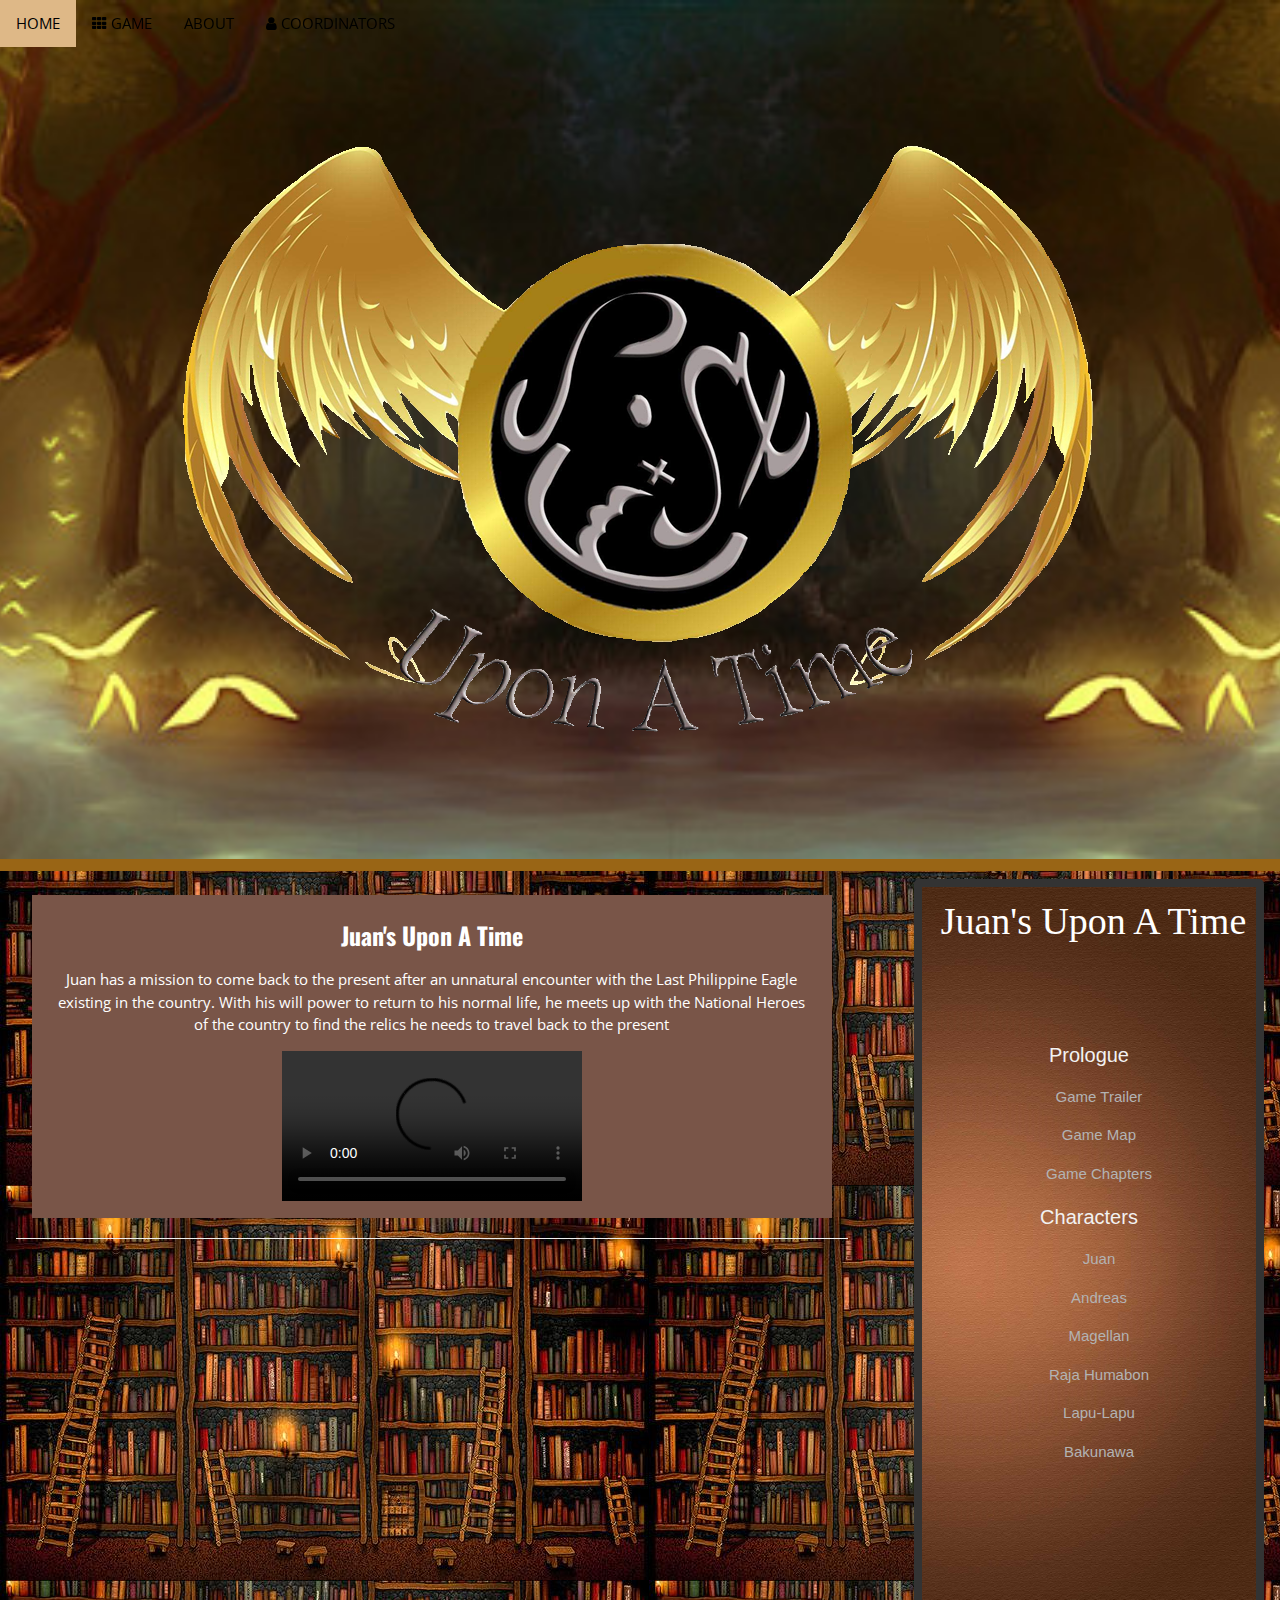
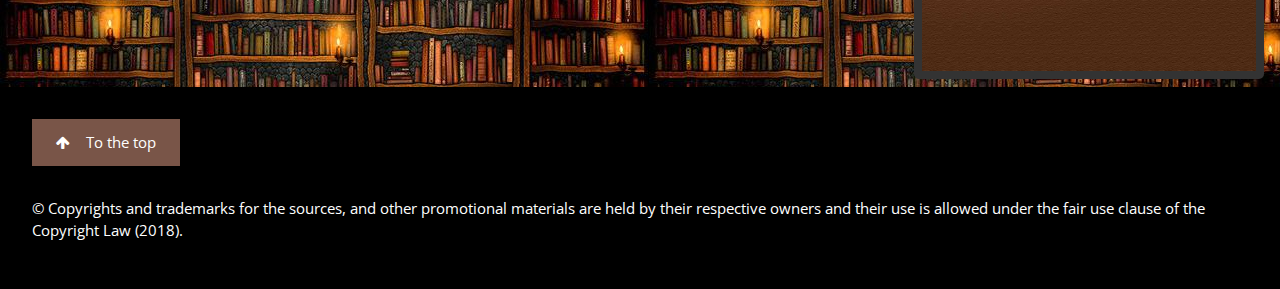
==== game.html @ 05a8319d "Second Commit" ====
<!DOCTYPE html>
<html>
<title>Game</title>
<meta charset="UTF-8">
<meta name="viewport" content="width=device-width, initial-scale=1">
<link rel="icon" href="photos/juat.png">
<link rel="stylesheet" href="blog.css">
<link rel="stylesheet" href="https://fonts.googleapis.com/css?family=Oswald">
<link rel="stylesheet" href="https://fonts.googleapis.com/css?family=Open Sans">
<link rel="stylesheet" href="https://cdnjs.cloudflare.com/ajax/libs/font-awesome/4.7.0/css/font-awesome.min.css">
<style>
h1,h2,h3,h4,h5,h6 {font-family: "Oswald"} 
body {font-family: "Open Sans"}

.parallax {
  background-image: url("photos/goldtreebg.jpg");
  min-height: 90%;
  background-attachment: fixed;
  background-position: center;
  background-repeat: no-repeat;
  background-size: cover;
  border-bottom: 12px solid #996515;
}

.right {
  background-image: url("photos/brown.jpg");
  background-repeat: no-repeat;
  background-size: cover;
  height:800px;
  width: 350px;
  border: 8px solid #333;
  border-radius: 5px;
  float: right;
  margin: 50 50 0 0;
  padding: 20 20 50 10;
}

.chapter {
  font-size:26;
  text-decoration: none;
  color : #f2f2f2;
  font-family: "Arial Black", Gadget, sans-serif;
}

.cont {
  font-size:20;
  text-decoration: none;
  color : #b3b3b3;
  font-family: Tahoma, Geneva, sans-serif;
  padding-left: 20px;
}

p a:hover {
  font-size: 26;
  text-align:center;
}

h4 a:hover {
  font-size: 30;
  color: #b3b3b3;
  text-align:center;
}
</style>
<body background="photos/book.jpg">

  <!-- Navbar (sit on top) -->
  <div class="w3-top">
    <div class="w3-bar" id="myNavbar">
      <a class="w3-bar-item w3-button w3-hover-brown w3-hide-medium w3-hide-large w3-right" href="javascript:void(0);" onclick="toggleFunction()" title="Toggle Navigation Menu">
        <i class="fa fa-bars"></i>
      </a>
      <a href="https://juans-upon-a-time.github.io/" class="w3-bar-item w3-button">HOME</a>
      <a href="game.html" class="w3-bar-item w3-button w3-hide-small"><i class="fa fa-th"></i> GAME</a>
      <a href="about.html" class="w3-bar-item w3-button w3-hide-small"> ABOUT</a>
      <a href="coordinators.html" class="w3-bar-item w3-button w3-hide-small"><i class="fa fa-user"></i> COORDINATORS</a>
    </div>

    <!-- Navbar on small screens -->
    <div id="navDemo" class="w3-bar-block w3-brown w3-hide w3-hide-large w3-hide-medium">
      <a href="game.html" class="w3-bar-item w3-button" onclick="toggleFunction()">GAME</a>
      <a href="about.html" class="w3-bar-item w3-button" onclick="toggleFunction()">ABOUT</a>
      <a href="coordinators.html" class="w3-bar-item w3-button" onclick="toggleFunction()">COORDINATORS</a>
    </div>
  </div>

  <script>

    var _0xfb75=["\x6F\x6E\x73\x63\x72\x6F\x6C\x6C","\x6D\x79\x4E\x61\x76\x62\x61\x72","\x67\x65\x74\x45\x6C\x65\x6D\x65\x6E\x74\x42\x79\x49\x64","\x73\x63\x72\x6F\x6C\x6C\x54\x6F\x70","\x62\x6F\x64\x79","\x64\x6F\x63\x75\x6D\x65\x6E\x74\x45\x6C\x65\x6D\x65\x6E\x74","\x63\x6C\x61\x73\x73\x4E\x61\x6D\x65","\x77\x33\x2D\x62\x61\x72","\x20\x77\x33\x2D\x63\x61\x72\x64","\x20\x77\x33\x2D\x61\x6E\x69\x6D\x61\x74\x65\x2D\x74\x6F\x70","\x20\x77\x33\x2D\x77\x68\x69\x74\x65","\x20\x77\x33\x2D\x63\x61\x72\x64\x20\x77\x33\x2D\x61\x6E\x69\x6D\x61\x74\x65\x2D\x74\x6F\x70\x20\x77\x33\x2D\x77\x68\x69\x74\x65","","\x72\x65\x70\x6C\x61\x63\x65","\x6E\x61\x76\x44\x65\x6D\x6F","\x77\x33\x2D\x73\x68\x6F\x77","\x69\x6E\x64\x65\x78\x4F\x66","\x20\x77\x33\x2D\x73\x68\x6F\x77"];window[_0xfb75[0]]= function(){myFunction()};function myFunction(){var _0x8a9bx2=document[_0xfb75[2]](_0xfb75[1]);if(document[_0xfb75[4]][_0xfb75[3]]> 100|| document[_0xfb75[5]][_0xfb75[3]]> 100){_0x8a9bx2[_0xfb75[6]]= _0xfb75[7]+ _0xfb75[8]+ _0xfb75[9]+ _0xfb75[10]}else {_0x8a9bx2[_0xfb75[6]]= _0x8a9bx2[_0xfb75[6]][_0xfb75[13]](_0xfb75[11],_0xfb75[12])}}function toggleFunction(){var _0x8a9bx4=document[_0xfb75[2]](_0xfb75[14]);if(_0x8a9bx4[_0xfb75[6]][_0xfb75[16]](_0xfb75[15])==  -1){_0x8a9bx4[_0xfb75[6]]+= _0xfb75[17]}else {_0x8a9bx4[_0xfb75[6]]= _0x8a9bx4[_0xfb75[6]][_0xfb75[13]](_0xfb75[17],_0xfb75[12])}}

  </script>

  <div class="parallax">
    <center><img class="w3-image" src="photos/juat.png"></center>
  </div>


  <!-- Grid -->
  <div class="w3-row w3-padding">

    <div class="w3-col l8 s12">

      <!-- Start Blog Content -->

      <div class="w3-content" style="max-width:1600px">

       <div class="w3-container w3-brown w3-margin w3-padding-large">
        <div class="w3-center">
          <h3><strong>Juan's Upon A Time</strong></h3>
          <p>Juan has a mission to come back to the present after an unnatural encounter
      with the Last Philippine Eagle existing in the country. With his will power to return
      to his normal life, he meets up with the National Heroes of the country to find the relics
    he needs to travel back to the present</p>
        </div>



        <center>
          <video controls autoplay>
            <source src="Prologue.mp4" type="video/mp4">
            </video>
          </center>

        </div>
        <hr>

      </div>

    </div>

    <div class="w3-col l4">

     <div class="right">

      <h1 style="color:white; margin-top:6px; text-align:center; margin-left:9px; font-size:38px; font-family:Georgia, serif;">Juan's Upon A Time</h1>

      <br>
      <br>
      <br>
      <center>
        <h4><a class="chapter">Prologue</a></h4>
        <p><a href="gametrailer.html" class="cont">Game Trailer</a></p>
        <p><a href="gamemap.html" class="cont">Game Map</a></p>
        <p><a href="gamescenes.html" class="cont">Game Chapters</a></p>

        <h4><a class="chapter">Characters</a><br/></h4>
        <p><a href="juan.html" class="cont">Juan</a><br/></p>
        <p><a href="andreas.html" class="cont">Andreas</a><br/></p>
        <p><a href="magellan.html" class="cont">Magellan</a><br/></p>
        <p><a href="rajahumabon.html" class="cont">Raja Humabon</a><br/></p>
        <p><a href="lapulapu.html" class="cont">Lapu-Lapu</a><br/></p>
        <p><a href="bakunawa.html" class="cont">Bakunawa</a><br/><br/></p>
        </center>
      </div>

    </div>

  </div>

  <!-- Footer -->
  <footer class="w3-container w3-black" style="padding:32px">
    <a href="#" class="w3-button w3-brown w3-padding-large w3-margin-bottom"><i class="fa fa-arrow-up w3-margin-right"></i>To the top</a>
    <p>&copy Copyrights and trademarks for the sources, and other promotional materials are held by 
    their respective owners and their use is allowed under the fair use clause of the Copyright Law (2018).</p>
  </footer>


</body>
</html>
---- blog.css ----
/* W3.CSS 4.10 February 2018 by Jan Egil and Borge Refsnes */
	html{box-sizing:border-box}*,*:before,*:after{box-sizing:inherit}
	/* Extract from normalize.css by Nicolas Gallagher and Jonathan Neal git.io/normalize */
	html{-ms-text-size-adjust:100%;-webkit-text-size-adjust:100%}body{margin:0}
	article,aside,details,figcaption,figure,footer,header,main,menu,nav,section,summary{display:block}
	audio,canvas,progress,video{display:inline-block}progress{vertical-align:baseline}
	audio:not([controls]){display:none;height:0}[hidden],template{display:none}
	a{background-color:transparent;-webkit-text-decoration-skip:objects}
	a:active,a:hover{outline-width:0}abbr[title]{border-bottom:none;text-decoration:underline;text-decoration:underline dotted}
	dfn{font-style:italic}mark{background:#ff0;color:#000}
	small{font-size:80%}sub,sup{font-size:75%;line-height:0;position:relative;vertical-align:baseline}
	sub{bottom:-0.25em}sup{top:-0.5em}figure{margin:1em 40px}img{border-style:none}svg:not(:root){overflow:hidden}
	code,kbd,pre,samp{font-family:monospace,monospace;font-size:1em}hr{box-sizing:content-box;height:0;overflow:visible}
	button,input,select,textarea{font:inherit;margin:0}optgroup{font-weight:bold}
	button,input{overflow:visible}button,select{text-transform:none}
	button,html [type=button],[type=reset],[type=submit]{-webkit-appearance:button}
	button::-moz-focus-inner, [type=button]::-moz-focus-inner, [type=reset]::-moz-focus-inner, [type=submit]::-moz-focus-inner{border-style:none;padding:0}
	button:-moz-focusring, [type=button]:-moz-focusring, [type=reset]:-moz-focusring, [type=submit]:-moz-focusring{outline:1px dotted ButtonText}
	fieldset{border:1px solid #c0c0c0;margin:0 2px;padding:.35em .625em .75em}
	legend{color:inherit;display:table;max-width:100%;padding:0;white-space:normal}textarea{overflow:auto}
	[type=checkbox],[type=radio]{padding:0}
	[type=number]::-webkit-inner-spin-button,[type=number]::-webkit-outer-spin-button{height:auto}
	[type=search]{-webkit-appearance:textfield;outline-offset:-2px}
	[type=search]::-webkit-search-cancel-button,[type=search]::-webkit-search-decoration{-webkit-appearance:none}
	::-webkit-input-placeholder{color:inherit;opacity:0.54}
	::-webkit-file-upload-button{-webkit-appearance:button;font:inherit}
	/* End extract */
	html,body{font-family:Verdana,sans-serif;font-size:15px;line-height:1.5}html{overflow-x:hidden}
	h1{font-size:36px}h2{font-size:30px}h3{font-size:24px}h4{font-size:20px}h5{font-size:18px}h6{font-size:16px}.w3-serif{font-family:serif}
	h1,h2,h3,h4,h5,h6{font-family:"Segoe UI",Arial,sans-serif;font-weight:400;margin:10px 0}.w3-wide{letter-spacing:4px}
	hr{border:0;border-top:1px solid #eee;margin:20px 0}
	.w3-image{max-width:100%;height:auto}img{vertical-align:middle}a{color:inherit}
	.w3-table,.w3-table-all{border-collapse:collapse;border-spacing:0;width:100%;display:table}.w3-table-all{border:1px solid #ccc}
	.w3-bordered tr,.w3-table-all tr{border-bottom:1px solid #ddd}.w3-striped tbody tr:nth-child(even){background-color:#f1f1f1}
	.w3-table-all tr:nth-child(odd){background-color:#fff}.w3-table-all tr:nth-child(even){background-color:#f1f1f1}
	.w3-hoverable tbody tr:hover,.w3-ul.w3-hoverable li:hover{background-color:#ccc}.w3-centered tr th,.w3-centered tr td{text-align:center}
	.w3-table td,.w3-table th,.w3-table-all td,.w3-table-all th{padding:8px 8px;display:table-cell;text-align:left;vertical-align:top}
	.w3-table th:first-child,.w3-table td:first-child,.w3-table-all th:first-child,.w3-table-all td:first-child{padding-left:16px}
	.w3-btn,.w3-button{border:none;display:inline-block;padding:8px 16px;vertical-align:middle;overflow:hidden;text-decoration:none;color:inherit;background-color:inherit;text-align:center;cursor:pointer;white-space:nowrap}
	.w3-btn:hover{box-shadow:0 8px 16px 0 rgba(0,0,0,0.2),0 6px 20px 0 rgba(0,0,0,0.19)}
	.w3-btn,.w3-button{-webkit-touch-callout:none;-webkit-user-select:none;-khtml-user-select:none;-moz-user-select:none;-ms-user-select:none;user-select:none}   
	.w3-disabled,.w3-btn:disabled,.w3-button:disabled{cursor:not-allowed;opacity:0.3}.w3-disabled *,:disabled *{pointer-events:none}
	.w3-btn.w3-disabled:hover,.w3-btn:disabled:hover{box-shadow:none}
	.w3-badge,.w3-tag{background-color:#000;color:#fff;display:inline-block;padding-left:8px;padding-right:8px;text-align:center}.w3-badge{border-radius:50%}
	.w3-ul{list-style-type:none;padding:0;margin:0}.w3-ul li{padding:8px 16px;border-bottom:1px solid #ddd}.w3-ul li:last-child{border-bottom:none}
	.w3-tooltip,.w3-display-container{position:relative}.w3-tooltip .w3-text{display:none}.w3-tooltip:hover .w3-text{display:inline-block}
	.w3-ripple:active{opacity:0.5}.w3-ripple{transition:opacity 0s}
	.w3-input{padding:8px;display:block;border:none;border-bottom:1px solid #ccc;width:100%}
	.w3-select{padding:9px 0;width:100%;border:none;border-bottom:1px solid #ccc}
	.w3-dropdown-click,.w3-dropdown-hover{position:relative;display:inline-block;cursor:pointer}
	.w3-dropdown-hover:hover .w3-dropdown-content{display:block}
	.w3-dropdown-hover:first-child,.w3-dropdown-click:hover{background-color:#ccc;color:#000}
	.w3-dropdown-hover:hover > .w3-button:first-child,.w3-dropdown-click:hover > .w3-button:first-child{background-color:#ccc;color:#000}
	.w3-dropdown-content{cursor:auto;color:#000;background-color:#fff;display:none;position:absolute;min-width:160px;margin:0;padding:0;z-index:1}
	.w3-check,.w3-radio{width:24px;height:24px;position:relative;top:6px}
	.w3-sidebar{height:100%;width:200px;background-color:#fff;position:fixed!important;z-index:1;overflow:auto}
	.w3-bar-block .w3-dropdown-hover,.w3-bar-block .w3-dropdown-click{width:100%}
	.w3-bar-block .w3-dropdown-hover .w3-dropdown-content,.w3-bar-block .w3-dropdown-click .w3-dropdown-content{min-width:100%}
	.w3-bar-block .w3-dropdown-hover .w3-button,.w3-bar-block .w3-dropdown-click .w3-button{width:100%;text-align:left;padding:8px 16px}
	.w3-main,#main{transition:margin-left .4s}
	.w3-modal{z-index:3;display:none;padding-top:100px;position:fixed;left:0;top:0;width:100%;height:100%;overflow:auto;background-color:rgb(0,0,0);background-color:rgba(0,0,0,0.4)}
	.w3-modal-content{margin:auto;background-color:#fff;position:relative;padding:0;outline:0;width:600px}
	.w3-bar{width:100%;overflow:hidden}.w3-center .w3-bar{display:inline-block;width:auto}
	.w3-bar .w3-bar-item{padding:12px 16px;float:left;width:auto;border:none;display:block;outline:0}
	.w3-bar .w3-dropdown-hover,.w3-bar .w3-dropdown-click{position:static;float:left}
	.w3-bar .w3-button{white-space:normal}
	.w3-bar-block .w3-bar-item{width:100%;display:block;padding:8px 16px;text-align:left;border:none;white-space:normal;float:none;outline:0}
	.w3-bar-block.w3-center .w3-bar-item{text-align:center}.w3-block{display:block;width:100%}
	.w3-responsive{display:block;overflow-x:auto}
	.w3-container:after,.w3-container:before,.w3-panel:after,.w3-panel:before,.w3-row:after,.w3-row:before,.w3-row-padding:after,.w3-row-padding:before,
	.w3-cell-row:before,.w3-cell-row:after,.w3-clear:after,.w3-clear:before,.w3-bar:before,.w3-bar:after{content:"";display:table;clear:both}
	.w3-col,.w3-half,.w3-third,.w3-twothird,.w3-threequarter,.w3-quarter{float:left;width:100%}
	.w3-col.s1{width:8.33333%}.w3-col.s2{width:16.66666%}.w3-col.s3{width:24.99999%}.w3-col.s4{width:33.33333%}
	.w3-col.s5{width:41.66666%}.w3-col.s6{width:49.99999%}.w3-col.s7{width:58.33333%}.w3-col.s8{width:66.66666%}
	.w3-col.s9{width:74.99999%}.w3-col.s10{width:83.33333%}.w3-col.s11{width:91.66666%}.w3-col.s12{width:99.99999%}
	@media (min-width:601px){.w3-col.m1{width:8.33333%}.w3-col.m2{width:16.66666%}.w3-col.m3,.w3-quarter{width:24.99999%}.w3-col.m4,.w3-third{width:33.33333%}
	.w3-col.m5{width:41.66666%}.w3-col.m6,.w3-half{width:49.99999%}.w3-col.m7{width:58.33333%}.w3-col.m8,.w3-twothird{width:66.66666%}
	.w3-col.m9,.w3-threequarter{width:74.99999%}.w3-col.m10{width:83.33333%}.w3-col.m11{width:91.66666%}.w3-col.m12{width:99.99999%}}
	@media (min-width:993px){.w3-col.l1{width:8.33333%}.w3-col.l2{width:16.66666%}.w3-col.l3{width:24.99999%}.w3-col.l4{width:33.33333%}
	.w3-col.l5{width:41.66666%}.w3-col.l6{width:49.99999%}.w3-col.l7{width:58.33333%}.w3-col.l8{width:66.66666%}
	.w3-col.l9{width:74.99999%}.w3-col.l10{width:83.33333%}.w3-col.l11{width:91.66666%}.w3-col.l12{width:99.99999%}}
	.w3-content{max-width:980px;margin:auto}.w3-rest{overflow:hidden}
	.w3-cell-row{display:table;width:100%}.w3-cell{display:table-cell}
	.w3-cell-top{vertical-align:top}.w3-cell-middle{vertical-align:middle}.w3-cell-bottom{vertical-align:bottom}
	.w3-hide{display:none!important}.w3-show-block,.w3-show{display:block!important}.w3-show-inline-block{display:inline-block!important}
	@media (max-width:600px){.w3-modal-content{margin:0 10px;width:auto!important}.w3-modal{padding-top:30px}
	.w3-dropdown-hover.w3-mobile .w3-dropdown-content,.w3-dropdown-click.w3-mobile .w3-dropdown-content{position:relative}	
	.w3-hide-small{display:none!important}.w3-mobile{display:block;width:100%!important}.w3-bar-item.w3-mobile,.w3-dropdown-hover.w3-mobile,.w3-dropdown-click.w3-mobile{text-align:center}
	.w3-dropdown-hover.w3-mobile,.w3-dropdown-hover.w3-mobile .w3-btn,.w3-dropdown-hover.w3-mobile .w3-button,.w3-dropdown-click.w3-mobile,.w3-dropdown-click.w3-mobile .w3-btn,.w3-dropdown-click.w3-mobile .w3-button{width:100%}}
	@media (max-width:768px){.w3-modal-content{width:500px}.w3-modal{padding-top:50px}}
	@media (min-width:993px){.w3-modal-content{width:900px}.w3-hide-large{display:none!important}.w3-sidebar.w3-collapse{display:block!important}}
	@media (max-width:992px) and (min-width:601px){.w3-hide-medium{display:none!important}}
	@media (max-width:992px){.w3-sidebar.w3-collapse{display:none}.w3-main{margin-left:0!important;margin-right:0!important}}
	.w3-top,.w3-bottom{position:fixed;width:100%;z-index:1}.w3-top{top:0}.w3-bottom{bottom:0}
	.w3-overlay{position:fixed;display:none;width:100%;height:100%;top:0;left:0;right:0;bottom:0;background-color:rgba(0,0,0,0.5);z-index:2}
	.w3-display-topleft{position:absolute;left:0;top:0}.w3-display-topright{position:absolute;right:0;top:0}
	.w3-display-bottomleft{position:absolute;left:0;bottom:0}.w3-display-bottomright{position:absolute;right:0;bottom:0}
	.w3-display-middle{position:absolute;top:50%;left:50%;transform:translate(-50%,-50%);-ms-transform:translate(-50%,-50%)}
	.w3-display-left{position:absolute;top:50%;left:0%;transform:translate(0%,-50%);-ms-transform:translate(-0%,-50%)}
	.w3-display-right{position:absolute;top:50%;right:0%;transform:translate(0%,-50%);-ms-transform:translate(0%,-50%)}
	.w3-display-topmiddle{position:absolute;left:50%;top:0;transform:translate(-50%,0%);-ms-transform:translate(-50%,0%)}
	.w3-display-bottommiddle{position:absolute;left:50%;bottom:0;transform:translate(-50%,0%);-ms-transform:translate(-50%,0%)}
	.w3-display-container:hover .w3-display-hover{display:block}.w3-display-container:hover span.w3-display-hover{display:inline-block}.w3-display-hover{display:none}
	.w3-display-position{position:absolute}
	.w3-circle{border-radius:50%}
	.w3-round-small{border-radius:2px}.w3-round,.w3-round-medium{border-radius:4px}.w3-round-large{border-radius:8px}.w3-round-xlarge{border-radius:16px}.w3-round-xxlarge{border-radius:32px}
	.w3-row-padding,.w3-row-padding>.w3-half,.w3-row-padding>.w3-third,.w3-row-padding>.w3-twothird,.w3-row-padding>.w3-threequarter,.w3-row-padding>.w3-quarter,.w3-row-padding>.w3-col{padding:0 8px}
	.w3-container,.w3-panel{padding:0.01em 16px}.w3-panel{margin-top:16px;margin-bottom:16px}
	.w3-code,.w3-codespan{font-family:Consolas,"courier new";font-size:16px}
	.w3-code{width:auto;background-color:#fff;padding:8px 12px;border-left:4px solid #4CAF50;word-wrap:break-word}
	.w3-codespan{color:crimson;background-color:#f1f1f1;padding-left:4px;padding-right:4px;font-size:110%}
	.w3-card,.w3-card-2{box-shadow:0 2px 5px 0 rgba(0,0,0,0.16),0 2px 10px 0 rgba(0,0,0,0.12)}
	.w3-card-4,.w3-hover-shadow:hover{box-shadow:0 4px 10px 0 rgba(0,0,0,0.2),0 4px 20px 0 rgba(0,0,0,0.19)}
	.w3-spin{animation:w3-spin 2s infinite linear}@keyframes w3-spin{0%{transform:rotate(0deg)}100%{transform:rotate(359deg)}}
	.w3-animate-fading{animation:fading 10s infinite}@keyframes fading{0%{opacity:0}50%{opacity:1}100%{opacity:0}}
	.w3-animate-opacity{animation:opac 0.8s}@keyframes opac{from{opacity:0} to{opacity:1}}
	.w3-animate-top{position:relative;animation:animatetop 0.4s}@keyframes animatetop{from{top:-300px;opacity:0} to{top:0;opacity:1}}
	.w3-animate-left{position:relative;animation:animateleft 0.4s}@keyframes animateleft{from{left:-300px;opacity:0} to{left:0;opacity:1}}
	.w3-animate-right{position:relative;animation:animateright 0.4s}@keyframes animateright{from{right:-300px;opacity:0} to{right:0;opacity:1}}
	.w3-animate-bottom{position:relative;animation:animatebottom 0.4s}@keyframes animatebottom{from{bottom:-300px;opacity:0} to{bottom:0;opacity:1}}
	.w3-animate-zoom {animation:animatezoom 0.6s}@keyframes animatezoom{from{transform:scale(0)} to{transform:scale(1)}}
	.w3-animate-input{transition:width 0.4s ease-in-out}.w3-animate-input:focus{width:100%!important}
	.w3-opacity,.w3-hover-opacity:hover{opacity:0.60}.w3-opacity-off,.w3-hover-opacity-off:hover{opacity:1}
	.w3-opacity-max{opacity:0.25}.w3-opacity-min{opacity:0.75}
	.w3-greyscale-max,.w3-grayscale-max,.w3-hover-greyscale:hover,.w3-hover-grayscale:hover{filter:grayscale(100%)}
	.w3-greyscale,.w3-grayscale{filter:grayscale(75%)}.w3-greyscale-min,.w3-grayscale-min{filter:grayscale(50%)}
	.w3-sepia{filter:sepia(75%)}.w3-sepia-max,.w3-hover-sepia:hover{filter:sepia(100%)}.w3-sepia-min{filter:sepia(50%)}
	.w3-tiny{font-size:10px!important}.w3-small{font-size:12px!important}.w3-medium{font-size:15px!important}.w3-large{font-size:18px!important}
	.w3-xlarge{font-size:24px!important}.w3-xxlarge{font-size:36px!important}.w3-xxxlarge{font-size:48px!important}.w3-jumbo{font-size:64px!important}
	.w3-left-align{text-align:left!important}.w3-right-align{text-align:right!important}.w3-justify{text-align:justify!important}.w3-center{text-align:center!important}
	.w3-border-0{border:0!important}.w3-border{border:1px solid #ccc!important}
	.w3-border-top{border-top:1px solid #ccc!important}.w3-border-bottom{border-bottom:1px solid #ccc!important}
	.w3-border-left{border-left:1px solid #ccc!important}.w3-border-right{border-right:1px solid #ccc!important}
	.w3-topbar{border-top:6px solid #ccc!important}.w3-bottombar{border-bottom:6px solid #ccc!important}
	.w3-leftbar{border-left:6px solid #ccc!important}.w3-rightbar{border-right:6px solid #ccc!important}
	.w3-section,.w3-code{margin-top:16px!important;margin-bottom:16px!important}
	.w3-margin{margin:16px!important}.w3-margin-top{margin-top:16px!important}.w3-margin-bottom{margin-bottom:16px!important}
	.w3-margin-left{margin-left:16px!important}.w3-margin-right{margin-right:16px!important}
	.w3-padding-small{padding:4px 8px!important}.w3-padding{padding:8px 16px!important}.w3-padding-large{padding:12px 24px!important}
	.w3-padding-16{padding-top:16px!important;padding-bottom:16px!important}.w3-padding-24{padding-top:24px!important;padding-bottom:24px!important}
	.w3-padding-32{padding-top:32px!important;padding-bottom:32px!important}.w3-padding-48{padding-top:48px!important;padding-bottom:48px!important}
	.w3-padding-64{padding-top:64px!important;padding-bottom:64px!important}
	.w3-left{float:left!important}.w3-right{float:right!important}
	.w3-button:hover{color:#000!important;background-color:#DEB887!important}
	.w3-transparent,.w3-hover-none:hover{background-color:transparent!important}
	.w3-hover-none:hover{box-shadow:none!important}
	/* Colors */
	.w3-amber,.w3-hover-amber:hover{color:#ffa800!important;background-color:#ffc107!important}
	.w3-lol,.w3-hover-amber:hover{color:#000!important;background-color:#ffa800!important}
	.w3-aqua,.w3-hover-aqua:hover{color:#000!important;background-color:#00ffff!important}
	.w3-sea,.w3-hover-sea:hover{color:#000!important;background-color:#8FBC8F!important}
	.w3-dark,.w3-hover-dark:hover{color:#000!important;background-color:#2F4F4F!important}
	.w3-blue,.w3-hover-blue:hover{color:#fff!important;background-color:#2196F3!important}
	.w3-light-blue,.w3-hover-light-blue:hover{color:#000!important;background-color:#87CEEB!important}
	.w3-brown,.w3-hover-brown:hover{color:#fff!important;background-color:#795548!important}
	.w3-cyan,.w3-hover-cyan:hover{color:#000!important;background-color:#00bcd4!important}
	.w3-blue-grey,.w3-hover-blue-grey:hover,.w3-blue-gray,.w3-hover-blue-gray:hover{color:#fff!important;background-color:#607d8b!important}
	.w3-green,.w3-hover-green:hover{color:#fff!important;background-color:#4CAF50!important}
	.w3-light-green,.w3-hover-light-green:hover{color:#000!important;background-color:#8bc34a!important}
	.w3-indigo,.w3-hover-indigo:hover{color:#fff!important;background-color:#3f51b5!important}
	.w3-khaki,.w3-hover-khaki:hover{color:#000!important;background-color:#f0e68c!important}
	.w3-lime,.w3-hover-lime:hover{color:#000!important;background-color:#cddc39!important}
	.w3-orange,.w3-hover-orange:hover{color:#000!important;background-color:#ff9800!important}
	.w3-deep-orange,.w3-hover-deep-orange:hover{color:#fff!important;background-color:#ff5722!important}
	.w3-pink,.w3-hover-pink:hover{color:#fff!important;background-color:#e91e63!important}
	.w3-purple,.w3-hover-purple:hover{color:#fff!important;background-color:#9c27b0!important}
	.w3-deep-purple,.w3-hover-deep-purple:hover{color:#fff!important;background-color:#673ab7!important}
	.w3-red,.w3-hover-red:hover{color:#fff!important;background-color:#f44336!important}
	.w3-sand,.w3-hover-sand:hover{color:#000!important;background-color:#fdf5e6!important}
	.w3-teal,.w3-hover-teal:hover{color:#fff!important;background-color:#009688!important}
	.w3-yellow,.w3-hover-yellow:hover{color:#000!important;background-color:#ffeb3b!important}
	.w3-white,.w3-hover-white:hover{color:#000!important;background-color:#fff!important}
	.w3-black,.w3-hover-black:hover{color:#fff!important;background-color:#000!important}
	.w3-grey,.w3-hover-grey:hover,.w3-gray,.w3-hover-gray:hover{color:#000!important;background-color:#9e9e9e!important}
	.w3-light-grey,.w3-hover-light-grey:hover,.w3-light-gray,.w3-hover-light-gray:hover{color:#000!important;background-color:#f1f1f1!important}
	.w3-dark-grey,.w3-hover-dark-grey:hover,.w3-dark-gray,.w3-hover-dark-gray:hover{color:#fff!important;background-color:#616161!important}
	.w3-pale-red,.w3-hover-pale-red:hover{color:#000!important;background-color:#ffdddd!important}
	.w3-pale-green,.w3-hover-pale-green:hover{color:#000!important;background-color:#ddffdd!important}
	.w3-pale-yellow,.w3-hover-pale-yellow:hover{color:#000!important;background-color:#ffffcc!important}
	.w3-pale-blue,.w3-hover-pale-blue:hover{color:#000!important;background-color:#ddffff!important}
	.w3-text-amber,.w3-hover-text-amber:hover{color:#ffc107!important}
	.w3-text-aqua,.w3-hover-text-aqua:hover{color:#00ffff!important}
	.w3-text-blue,.w3-hover-text-blue:hover{color:#2196F3!important}
	.w3-text-light-blue,.w3-hover-text-light-blue:hover{color:#87CEEB!important}
	.w3-text-brown,.w3-hover-text-brown:hover{color:#795548!important}
	.w3-text-cyan,.w3-hover-text-cyan:hover{color:#00bcd4!important}
	.w3-text-blue-grey,.w3-hover-text-blue-grey:hover,.w3-text-blue-gray,.w3-hover-text-blue-gray:hover{color:#607d8b!important}
	.w3-text-green,.w3-hover-text-green:hover{color:#4CAF50!important}
	.w3-text-light-green,.w3-hover-text-light-green:hover{color:#8bc34a!important}
	.w3-text-indigo,.w3-hover-text-indigo:hover{color:#3f51b5!important}
	.w3-text-khaki,.w3-hover-text-khaki:hover{color:#b4aa50!important}
	.w3-text-lime,.w3-hover-text-lime:hover{color:#cddc39!important}
	.w3-text-orange,.w3-hover-text-orange:hover{color:#ff9800!important}
	.w3-text-deep-orange,.w3-hover-text-deep-orange:hover{color:#ff5722!important}
	.w3-text-pink,.w3-hover-text-pink:hover{color:#e91e63!important}
	.w3-text-purple,.w3-hover-text-purple:hover{color:#9c27b0!important}
	.w3-text-deep-purple,.w3-hover-text-deep-purple:hover{color:#673ab7!important}
	.w3-text-red,.w3-hover-text-red:hover{color:#f44336!important}
	.w3-text-sand,.w3-hover-text-sand:hover{color:#fdf5e6!important}
	.w3-text-teal,.w3-hover-text-teal:hover{color:#009688!important}
	.w3-text-yellow,.w3-hover-text-yellow:hover{color:#d2be0e!important}
	.w3-text-white,.w3-hover-text-white:hover{color:#fff!important}
	.w3-text-black,.w3-hover-text-black:hover{color:#000!important}
	.w3-text-grey,.w3-hover-text-grey:hover,.w3-text-gray,.w3-hover-text-gray:hover{color:#757575!important}
	.w3-text-light-grey,.w3-hover-text-light-grey:hover,.w3-text-light-gray,.w3-hover-text-light-gray:hover{color:#f1f1f1!important}
	.w3-text-dark-grey,.w3-hover-text-dark-grey:hover,.w3-text-dark-gray,.w3-hover-text-dark-gray:hover{color:#3a3a3a!important}
	.w3-border-amber,.w3-hover-border-amber:hover{border-color:#ffc107!important}
	.w3-border-aqua,.w3-hover-border-aqua:hover{border-color:#00ffff!important}
	.w3-border-blue,.w3-hover-border-blue:hover{border-color:#2196F3!important}
	.w3-border-light-blue,.w3-hover-border-light-blue:hover{border-color:#87CEEB!important}
	.w3-border-brown,.w3-hover-border-brown:hover{border-color:#795548!important}
	.w3-border-cyan,.w3-hover-border-cyan:hover{border-color:#00bcd4!important}
	.w3-border-blue-grey,.w3-hover-border-blue-grey:hover,.w3-border-blue-gray,.w3-hover-border-blue-gray:hover{border-color:#607d8b!important}
	.w3-border-green,.w3-hover-border-green:hover{border-color:#4CAF50!important}
	.w3-border-light-green,.w3-hover-border-light-green:hover{border-color:#8bc34a!important}
	.w3-border-indigo,.w3-hover-border-indigo:hover{border-color:#3f51b5!important}
	.w3-border-khaki,.w3-hover-border-khaki:hover{border-color:#f0e68c!important}
	.w3-border-lime,.w3-hover-border-lime:hover{border-color:#cddc39!important}
	.w3-border-orange,.w3-hover-border-orange:hover{border-color:#ff9800!important}
	.w3-border-deep-orange,.w3-hover-border-deep-orange:hover{border-color:#ff5722!important}
	.w3-border-pink,.w3-hover-border-pink:hover{border-color:#e91e63!important}
	.w3-border-purple,.w3-hover-border-purple:hover{border-color:#9c27b0!important}
	.w3-border-deep-purple,.w3-hover-border-deep-purple:hover{border-color:#673ab7!important}
	.w3-border-red,.w3-hover-border-red:hover{border-color:#f44336!important}
	.w3-border-sand,.w3-hover-border-sand:hover{border-color:#fdf5e6!important}
	.w3-border-teal,.w3-hover-border-teal:hover{border-color:#009688!important}
	.w3-border-yellow,.w3-hover-border-yellow:hover{border-color:#ffeb3b!important}
	.w3-border-white,.w3-hover-border-white:hover{border-color:#fff!important}
	.w3-border-black,.w3-hover-border-black:hover{border-color:#000!important}
	.w3-border-grey,.w3-hover-border-grey:hover,.w3-border-gray,.w3-hover-border-gray:hover{border-color:#9e9e9e!important}
	.w3-border-light-grey,.w3-hover-border-light-grey:hover,.w3-border-light-gray,.w3-hover-border-light-gray:hover{border-color:#f1f1f1!important}
	.w3-border-dark-grey,.w3-hover-border-dark-grey:hover,.w3-border-dark-gray,.w3-hover-border-dark-gray:hover{border-color:#616161!important}
	.w3-border-pale-red,.w3-hover-border-pale-red:hover{border-color:#ffe7e7!important}.w3-border-pale-green,.w3-hover-border-pale-green:hover{border-color:#e7ffe7!important}
	.w3-border-pale-yellow,.w3-hover-border-pale-yellow:hover{border-color:#ffffcc!important}.w3-border-pale-blue,.w3-hover-border-pale-blue:hover{border-color:#e7ffff!important}
	h8 {
	display: inline-block;
	color: #000;
	background: transparent;
	border: 2px solid #ffa800;
	border-radius: 5px;
	padding: 5px 15px;
}



.current {

	color: #2262AD;

}

h1
{
	color:blue;
	text-align:center;
	margin-top:100px;
}
textarea
{
	width:500px;
	height:100px;
	border:1px solid silver;
	border-radius:5px;
	font-size:17px;
	padding:10px;
	font-family:helvetica;
}
input[type="text"]
{
	width:500px;
	height:35px;
	border:1px solid silver;
	margin-top:10px;
	border-radius:5px;
	font-size:17px;
	padding:10px;
	font-family:helvetica;
}
input[type="submit"]
{
	width:150px;
	height:40px;
	border:none;
	background-color:#ffa800;
	color:white;
	margin-top:10px;
	border-radius:5px;
	font-size:17px;
}
.comment_div
{
	width:500px;
	background-color:white;
	margin-top:10px;
	text-align:left;
}
.comment_div .name
{
	height:30px;
	line-height:30px;
	padding:10px;
	background-color:grey;
	color:white;
	text-align:left;
}
.comment_div .comment
{
	padding:10px;
}
.comment_div .time
{
	font-style:italic;
	padding:10px;
	background-color:grey;
	color:white;
	text-align:left;
}


.pagination {
    display: inline-block;
}

.pagination a {
    color: black;
    float: left;
    padding: 8px 16px;
    text-decoration: none;
}

.pagination a.active {
    background-color: #ffa800;
    color: white;
}

.pagination a:hover:not(.active) {background-color: #ddd;}

#output {
  display: inline-block;
  background: #222;
  color: #fff;
  padding: 10px 20px;
  margin: 50px 0;
  font-family: sans-serif;
  font-size: 48px;
  font-weight: bold;
}

/* To avoid flickering of element */
#output:empty:before {
  content: '\0';
}





/* Modal for Comment */
.modal {
    display: none; /* Hidden by default */
    position: fixed; /* Stay in place */
    z-index: 1; /* Sit on top */
    padding-top: 100px; /* Location of the box */
    left: 0;
    top: 0;
    width: 100%; /* Full width */
    height: 100%; /* Full height */
    overflow: auto; /* Enable scroll if needed */
    background-color: rgb(0,0,0); /* Fallback color */
    background-color: rgba(0,0,0,0.4); /* Black w/ opacity */
}

/* Modal Content */
.modal-content {
    position: relative;
    background-color: #fffff0;
    margin: auto;
    padding: 0;
    border: 1px solid #888;
    width: 80%;
    box-shadow: 0 4px 8px 0 rgba(0,0,0,0.2),0 6px 20px 0 rgba(0,0,0,0.19);
    -webkit-animation-name: animatetop;
    -webkit-animation-duration: 0.4s;
    animation-name: animatetop;
    animation-duration: 0.4s
}

/* Add Animation */
@-webkit-keyframes animatetop {
    from {top:-300px; opacity:0} 
    to {top:0; opacity:1}
}

@keyframes animatetop {
    from {top:-300px; opacity:0}
    to {top:0; opacity:1}
}

/* The Close Button */
.close {
    color: white;
    float: right;
    font-size: 28px;
    font-weight: bold;
}

.close:hover,
.close:focus {
    color: #000;
    text-decoration: none;
    cursor: pointer;
}

.modal-header {
    padding: 2px 10px;
    background-color: #696969;
    color: white;
}

.modal-body {padding: 2px 10px;}

.modal-footer {
    padding: 2px 10px;
    background-color: #696969;
    color: white;
}
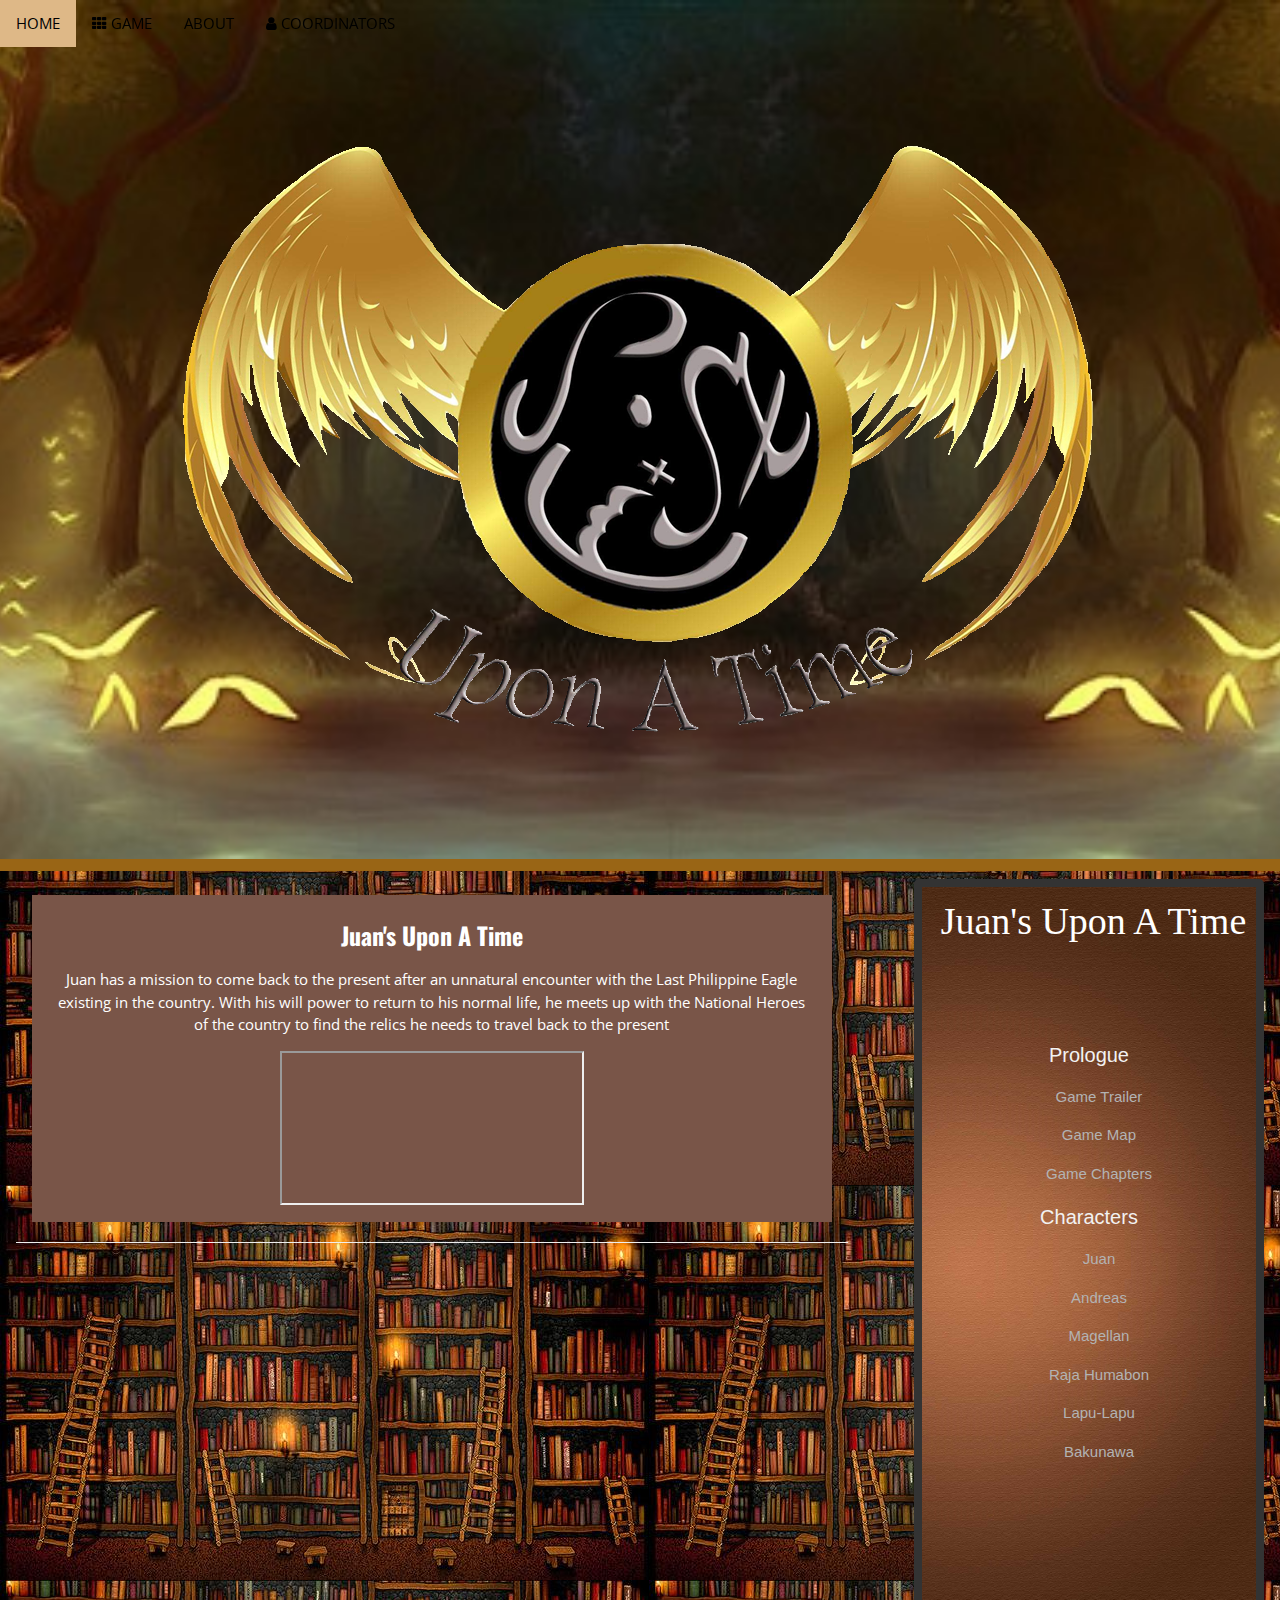
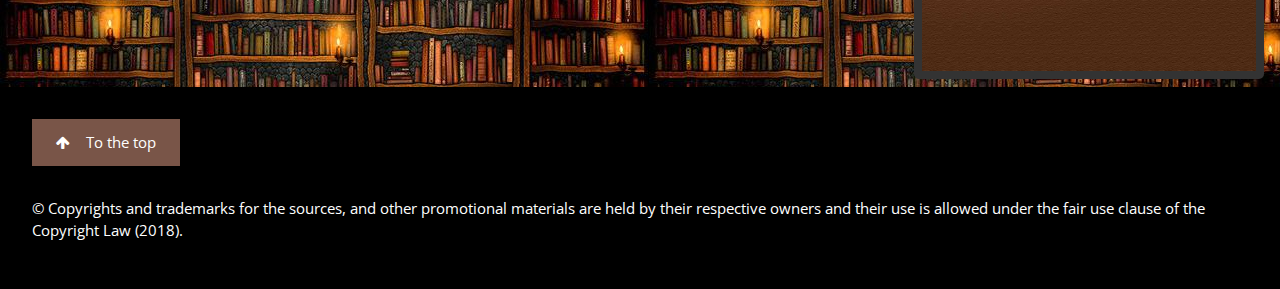
==== commit 3a495217: "Fourth Commit" ====
--- a/game.html
+++ b/game.html
@@ -8,6 +8,7 @@
 <link rel="stylesheet" href="https://fonts.googleapis.com/css?family=Oswald">
 <link rel="stylesheet" href="https://fonts.googleapis.com/css?family=Open Sans">
 <link rel="stylesheet" href="https://cdnjs.cloudflare.com/ajax/libs/font-awesome/4.7.0/css/font-awesome.min.css">
+<script src="https://maxcdn.bootstrapcdn.com/bootstrap/3.4.0/js/bootstrap.min.js"></script>
 <style>
 h1,h2,h3,h4,h5,h6 {font-family: "Oswald"} 
 body {font-family: "Open Sans"}
@@ -107,61 +108,56 @@
         <div class="w3-center">
           <h3><strong>Juan's Upon A Time</strong></h3>
           <p>Juan has a mission to come back to the present after an unnatural encounter
-      with the Last Philippine Eagle existing in the country. With his will power to return
-      to his normal life, he meets up with the National Heroes of the country to find the relics
-    he needs to travel back to the present</p>
+            with the Last Philippine Eagle existing in the country. With his will power to return
+            to his normal life, he meets up with the National Heroes of the country to find the relics
+          he needs to travel back to the present</p>
+          <div class="embed-responsive embed-responsive-16by9">
+            <iframe class="embed-responsive-item" src="https://www.youtube.com/watch?v=r9E55ELl1qQ" allowfullscreen></iframe>
+          </div>
         </div>
 
-
-
-        <center>
-          <video controls autoplay>
-            <source src="Prologue.mp4" type="video/mp4">
-            </video>
-          </center>
-
-        </div>
-        <hr>
-
       </div>
-
-    </div>
-
-    <div class="w3-col l4">
-
-     <div class="right">
-
-      <h1 style="color:white; margin-top:6px; text-align:center; margin-left:9px; font-size:38px; font-family:Georgia, serif;">Juan's Upon A Time</h1>
-
-      <br>
-      <br>
-      <br>
-      <center>
-        <h4><a class="chapter">Prologue</a></h4>
-        <p><a href="gametrailer.html" class="cont">Game Trailer</a></p>
-        <p><a href="gamemap.html" class="cont">Game Map</a></p>
-        <p><a href="gamescenes.html" class="cont">Game Chapters</a></p>
-
-        <h4><a class="chapter">Characters</a><br/></h4>
-        <p><a href="juan.html" class="cont">Juan</a><br/></p>
-        <p><a href="andreas.html" class="cont">Andreas</a><br/></p>
-        <p><a href="magellan.html" class="cont">Magellan</a><br/></p>
-        <p><a href="rajahumabon.html" class="cont">Raja Humabon</a><br/></p>
-        <p><a href="lapulapu.html" class="cont">Lapu-Lapu</a><br/></p>
-        <p><a href="bakunawa.html" class="cont">Bakunawa</a><br/><br/></p>
-        </center>
-      </div>
+      <hr>
 
     </div>
 
   </div>
 
-  <!-- Footer -->
-  <footer class="w3-container w3-black" style="padding:32px">
-    <a href="#" class="w3-button w3-brown w3-padding-large w3-margin-bottom"><i class="fa fa-arrow-up w3-margin-right"></i>To the top</a>
-    <p>&copy Copyrights and trademarks for the sources, and other promotional materials are held by 
-    their respective owners and their use is allowed under the fair use clause of the Copyright Law (2018).</p>
-  </footer>
+  <div class="w3-col l4">
+
+   <div class="right">
+
+    <h1 style="color:white; margin-top:6px; text-align:center; margin-left:9px; font-size:38px; font-family:Georgia, serif;">Juan's Upon A Time</h1>
+
+    <br>
+    <br>
+    <br>
+    <center>
+      <h4><a class="chapter">Prologue</a></h4>
+      <p><a href="gametrailer.html" class="cont">Game Trailer</a></p>
+      <p><a href="gamemap.html" class="cont">Game Map</a></p>
+      <p><a href="gamescenes.html" class="cont">Game Chapters</a></p>
+
+      <h4><a class="chapter">Characters</a><br/></h4>
+      <p><a href="juan.html" class="cont">Juan</a><br/></p>
+      <p><a href="andreas.html" class="cont">Andreas</a><br/></p>
+      <p><a href="magellan.html" class="cont">Magellan</a><br/></p>
+      <p><a href="rajahumabon.html" class="cont">Raja Humabon</a><br/></p>
+      <p><a href="lapulapu.html" class="cont">Lapu-Lapu</a><br/></p>
+      <p><a href="bakunawa.html" class="cont">Bakunawa</a><br/><br/></p>
+    </center>
+  </div>
+
+</div>
+
+</div>
+
+<!-- Footer -->
+<footer class="w3-container w3-black" style="padding:32px">
+  <a href="#" class="w3-button w3-brown w3-padding-large w3-margin-bottom"><i class="fa fa-arrow-up w3-margin-right"></i>To the top</a>
+  <p>&copy Copyrights and trademarks for the sources, and other promotional materials are held by 
+  their respective owners and their use is allowed under the fair use clause of the Copyright Law (2018).</p>
+</footer>
 
 
 </body>
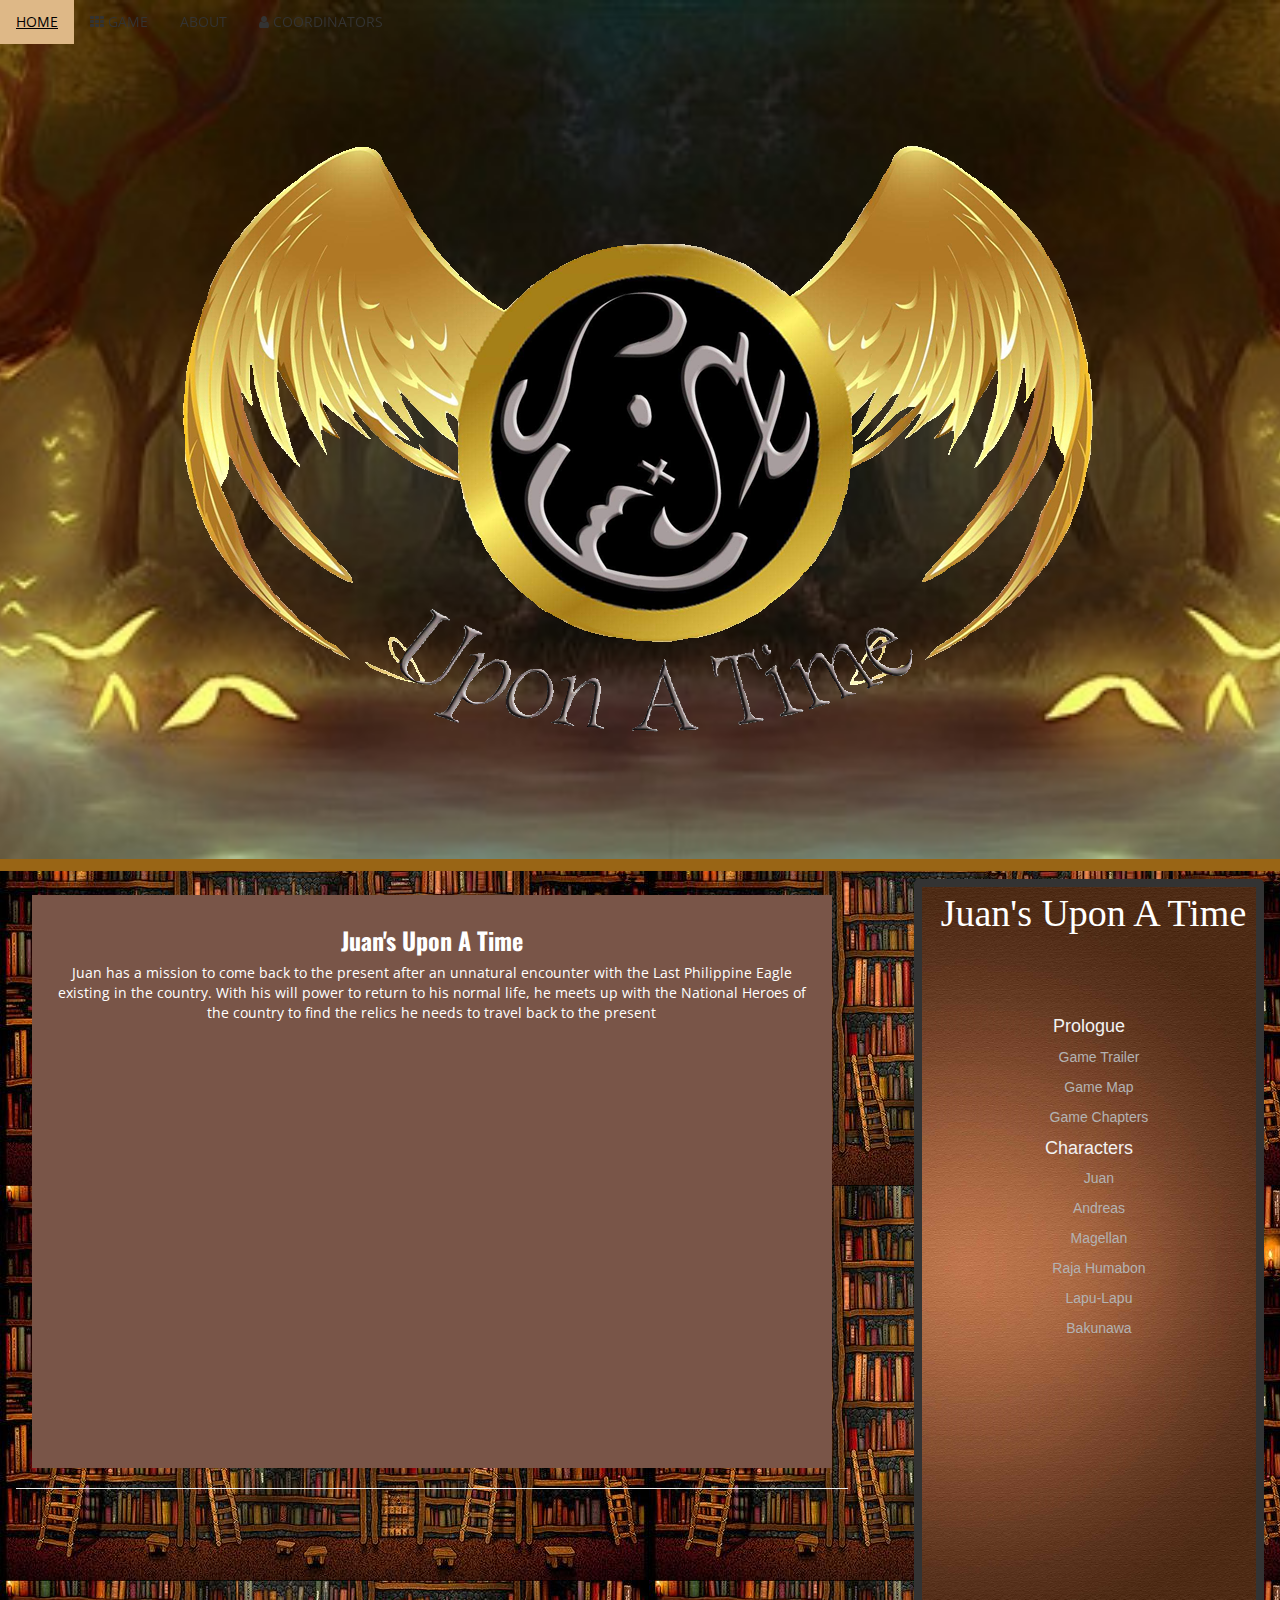
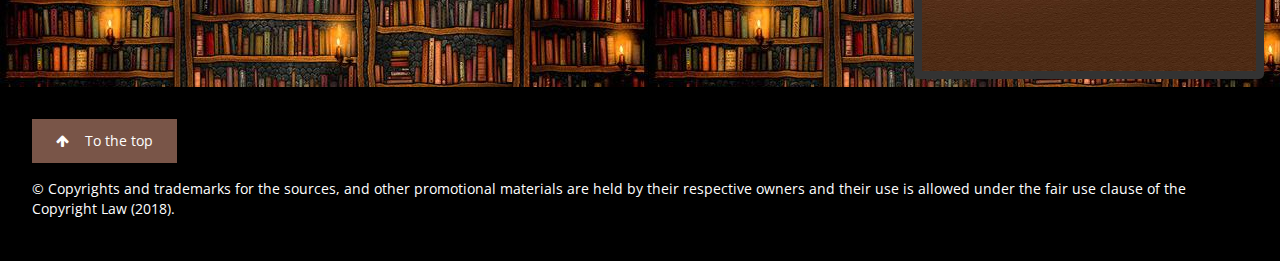
==== commit 3bdae8db: "Fifth Commit" ====
--- a/game.html
+++ b/game.html
@@ -8,7 +8,9 @@
 <link rel="stylesheet" href="https://fonts.googleapis.com/css?family=Oswald">
 <link rel="stylesheet" href="https://fonts.googleapis.com/css?family=Open Sans">
 <link rel="stylesheet" href="https://cdnjs.cloudflare.com/ajax/libs/font-awesome/4.7.0/css/font-awesome.min.css">
-<script src="https://maxcdn.bootstrapcdn.com/bootstrap/3.4.0/js/bootstrap.min.js"></script>
+<link rel="stylesheet" href="https://maxcdn.bootstrapcdn.com/bootstrap/3.4.0/css/bootstrap.min.css">
+  <script src="https://ajax.googleapis.com/ajax/libs/jquery/3.3.1/jquery.min.js"></script>
+  <script src="https://maxcdn.bootstrapcdn.com/bootstrap/3.4.0/js/bootstrap.min.js"></script>
 <style>
 h1,h2,h3,h4,h5,h6 {font-family: "Oswald"} 
 body {font-family: "Open Sans"}
@@ -112,7 +114,7 @@
             to his normal life, he meets up with the National Heroes of the country to find the relics
           he needs to travel back to the present</p>
           <div class="embed-responsive embed-responsive-16by9">
-            <iframe class="embed-responsive-item" src="https://www.youtube.com/watch?v=r9E55ELl1qQ" allowfullscreen></iframe>
+            <iframe class="embed-responsive-item" src="https://www.youtube.com/embed/r9E55ELl1qQ" allowfullscreen></iframe>
           </div>
         </div>
 
